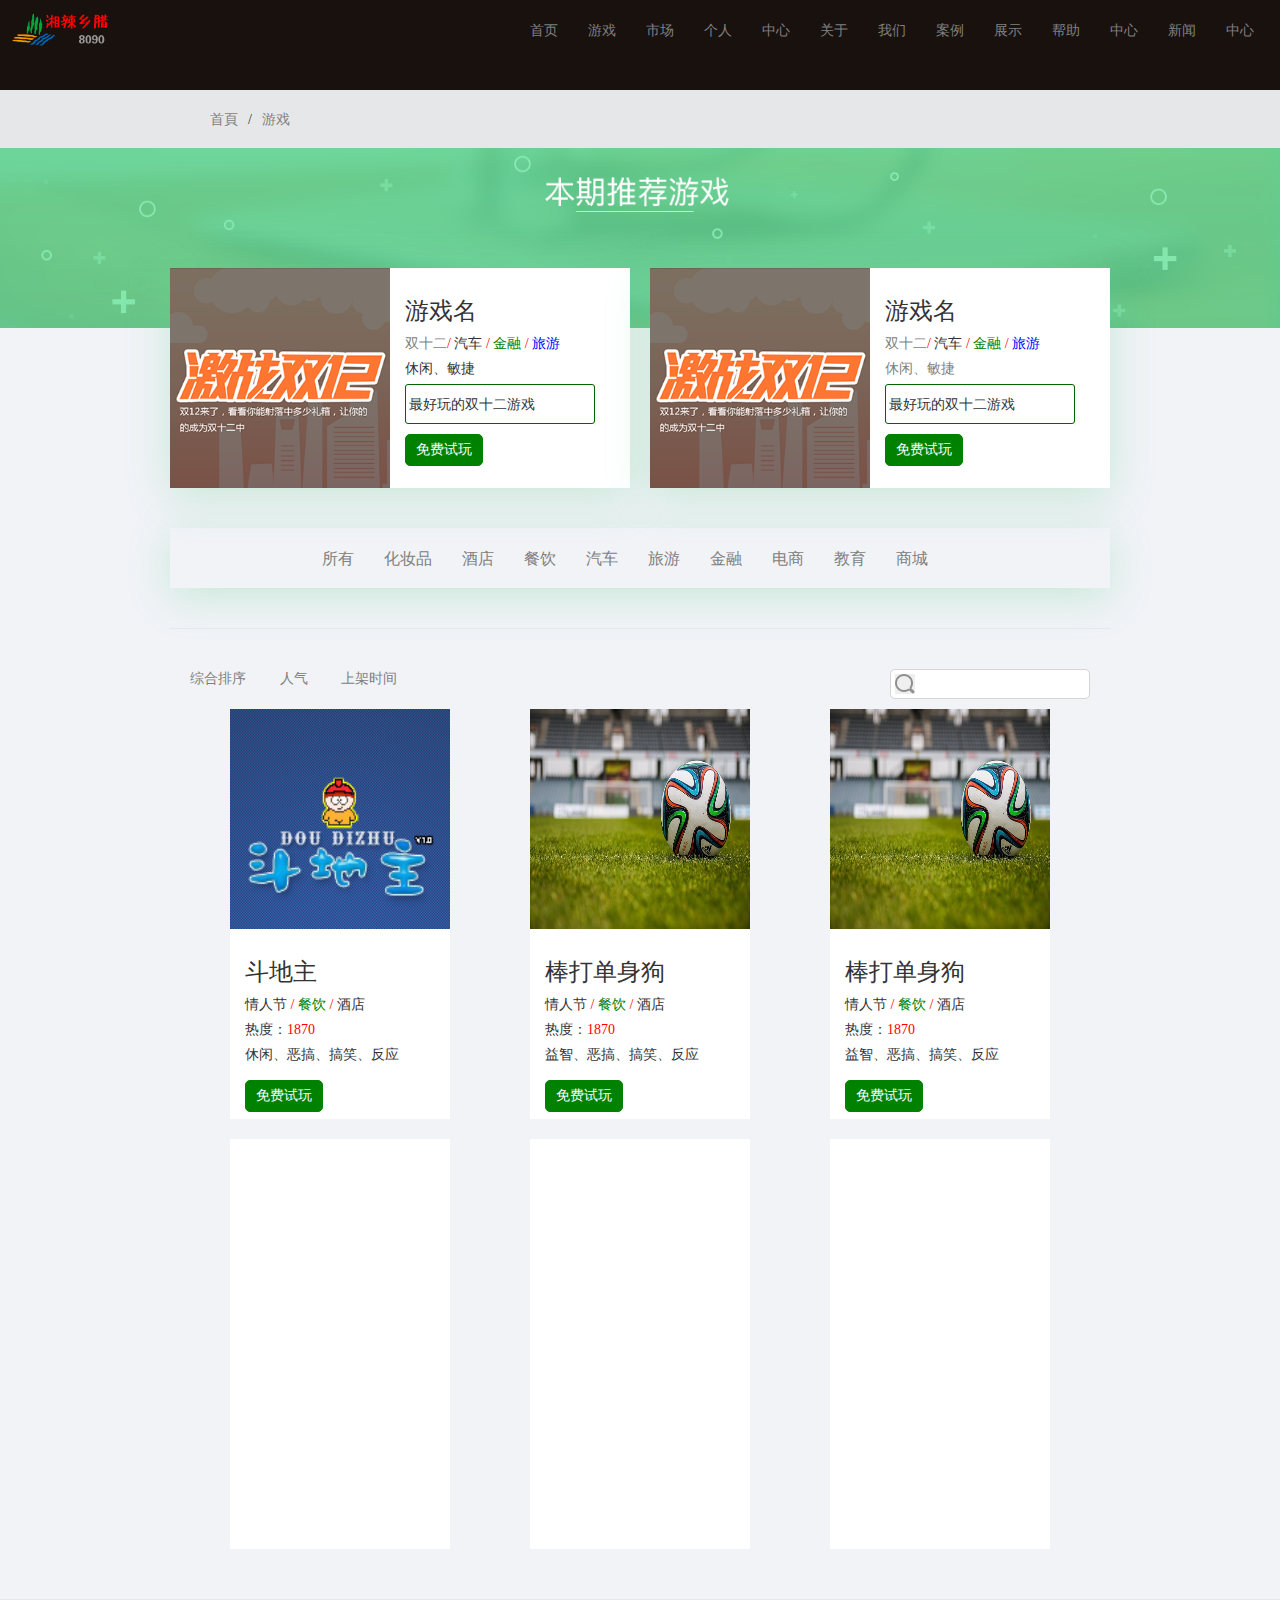
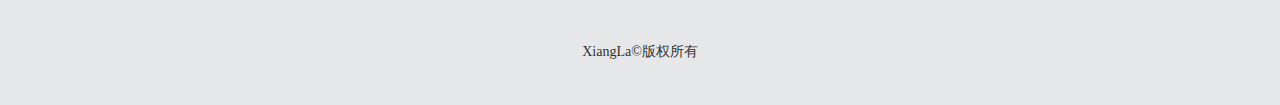
==== game/index.html @ a8843cdd "0720改版" ====
<html>
<head lang="en">
    <meta charset="UTF-8">
    <title></title>
    <link rel="stylesheet" href="../../../static/css/bootstrap.min.css"/>
    <link rel="stylesheet" href="../../../static/css/game.css"/>
</head>
<body>
    <header id="nav">
        <div class="head">
            <div class="logo fl"></div>
            <nav class="fr">
                <ul class="nav navbar">
                    <li><a href="#">首页</a></li>
                    <li><a href="#">游戏</a></li>
                    <li><a href="#">市场</a> </li>
                    <li><a href="#">个人</a></li>
                    <li><a href="#">中心</a></li>
                    <li><a href="#">关于</a></li>
                    <li><a href="#">我们</a></li>
                    <li><a href="#">案例</a></li>
                    <li><a href="#">展示</a></li>
                    <li><a href="#">帮助</a></li>
                    <li><a href="#">中心</a></li>
                    <li><a href="#">新闻</a></li>
                    <li><a href="#">中心</a></li>
                </ul>
            </nav>
            <div class="clearfix"></div>
        </div>
    </header>

    <div id="bread-crumb">
        <span><a>首頁</a>/<a>游戏</a></span>
    </div>

    <div id="banner">
        <div id="recommond">
            <div class="recommond-item fl">
                <div class="picframe fl">
                    <a href=""><img src="../resources/img/recommond1.png" alt="图片1" width="220" height="220"/></a>
                </div>
                <div class="infoframe fl">
                    <h3>游戏名</h3>
                    <p><span class="cgrey">双十二</span><span class="cred">/ </span>汽车<span class="cred"> /</span><span class="cgreen"> 金融</span><span class="cred"> / </span> <span class="cblue">旅游</span></p>
                    <p>休闲、敏捷</p>
                    <div>最好玩的双十二游戏</div>
                    <button>免费试玩</button>
                </div>
            </div>
            <div class="recommond-item fl">
                <div class="picframe fl">
                    <a href=""><img src="../resources/img/recommond1.png" alt="图片1" width="220" height="220"/></a>
                </div>
                <div class="infoframe fl">
                    <h3>游戏名</h3>
                    <p><span class="cgrey">双十二</span><span class="cred">/ </span>汽车<span class="cred"> /</span><span class="cgreen"> 金融</span><span class="cred"> / </span> <span class="cblue">旅游</span></p>
                    <p><span class="cgrey">休闲、敏捷</span></p>
                    <div>最好玩的双十二游戏</div>
                    <button>免费试玩</button>
                </div>
            </div>
        </div>
    </div>
    <div class="clearfix"></div>
    <div id="search">
        <div id="search-box">
            <div class="search-item">
            <ul>
                <li class="cgrey">所有</li>
                <li class="cgrey">化妆品</li>
                <li class="cgrey">酒店</li>
                <li class="cgrey">餐饮</li>
                <li class="cgrey">汽车</li>
                <li class="cgrey">旅游</li>
                <li class="cgrey">金融</li>
                <li class="cgrey">电商</li>
                <li class="cgrey">教育</li>
                <li class="cgrey">商城</li>
            </ul>
            </div>
        </div>
    </div>

    <div id="line1"></div>

    <div id="content">
        <div id="sort">
            <a href="">综合排序</a>
            <a href="">人气</a>
            <a href="">上架时间</a>
            <div class="search-input-group fr">
                <input type="text" class="search-input"/>
                <button ><img src="../resources/img/search.png" width="20px" height="20px"></button>
            </div>
        </div>
        <div class="clearfix"></div>
        <div id="game-list" >
            <div class="game-item col-sm-3" >
                <div class="picframe">
                    <a href="<%=basePath%>game/play"><img src="../resources/img/doudizhu.png" alt="" width="220px" height="220px"/></a>
                </div>
                <div class="infoframe">
                <h3>斗地主</h3>
                <p>情人节<span class="cred"> / </span><span class="cgreen">餐饮 </span><span class="cred">/</span> 酒店</p>
                <p>热度：<span class="cred">1870</span></p>
                <p>休闲、恶搞、搞笑、反应</p>
                    <button>免费试玩</button>
                </div>
            </div>
            <div class="col-sm-3 game-item" >
                <div class="picframe">
                    <a href=""><img src="../resources/img/game.jpg" alt="" width="220px" height="220px"/></a>
                </div>
                <div class="infoframe">
                    <h3>棒打单身狗</h3>
                    <p>情人节<span class="cred"> / </span><span class="cgreen">餐饮 </span><span class="cred">/</span> 酒店</p>
                    <p>热度：<span class="cred">1870</span></p>
                    <p>益智、恶搞、搞笑、反应</p>
                    <button>免费试玩</button>
                </div>
            </div>
            <div class="game-item col-sm-3" >
                <div class="picframe">
                    <a href=""><img src="../resources/img/game.jpg" alt="" width="220px" height="220px"/></a>
                </div>
                <div class="infoframe">
                    <h3>棒打单身狗</h3>
                    <p>情人节<span class="cred"> / </span><span class="cgreen">餐饮 </span><span class="cred">/</span> 酒店</p>
                    <p>热度：<span class="cred">1870</span></p>
                    <p>益智、恶搞、搞笑、反应</p>
                    <button>免费试玩</button>
                </div>
            </div>
            <div class="game-item col-sm-3" >

            </div>
            <div class="game-item col-sm-3">

            </div>
            <div class="game-item col-sm-3" >

            </div>


        </div>
    </div>

    <div id="footer">
            <p style="">XiangLa&copy版权所有</p>
    </div>
</body>
</html>
---- static/css/game.css ----
@charset "utf-8";

*{
    margin: 0 auto;
    padding: 0;
    list-style: none;
    font-family: "微软雅黑";
    font-size: 14px;
}

.clearfix{
    clear: both;
}

a{
    color: grey;
    text-decoration: none;
}
a:hover{
    color: #555555;
    text-decoration: blink;
}

.w3{
    width: 33%;
}

.fl{
    float:left;
}

.fr{
    float:right;
}

.cred{
    color: red;
}
.cgrey{
    color: grey;
}
.cblue{
    color: blue;
}
.cgreen{
    color: green;
}

body{
    background-color: #f1f3f7;
}

#nav{
    min-height: 78px;
    width: 100%;
    background-color: #18110e;
    padding: 10px;
    overflow: hidden;
}

.logo{
    width: 100px;
    height: 40px;
    background: url("../img/logo.png") no-repeat center;
    background-size: 100%;
}

nav li{
    float: left;
}

#bread-crumb{
    width: 100%;
    height: 58px;
    background-color: #e6e7e9;
    padding: 20px 200px 20px ;
    overflow: hidden;
}

#bread-crumb a{
    margin-right: 10px;
    margin-left: 10px;
}

#banner{
    height: 180px;
    width: 100%;
    background: url("../img/banner5.jpg") no-repeat  center center;
    padding-top: 120px;
    background-position: top center;
    -webkit-background-size: cover;
    background-size: cover;
}

#recommond{
    width: 960px;
    margin: 0 auto;
}

.recommond-item {
    width: 460px;
    margin: 0 10px;
    background-color: #FFF;
    box-shadow: 0px 9px 40px rgba(105, 207, 147, 0.3);
}

.picframe{
    width: 220px;
    height: 220px;
    overflow: hidden;
    padding: 0px;
}

.infoframe{
    width: 220px;
    padding: 10px 15px;
}

.infoframe>p{
    margin-bottom: 5px;
}
.infoframe>div{
    border: 1px solid darkgreen;
    border-radius: 3px;
    padding: 3px;
    height: 40px;
    line-height: 34px;
}
.infoframe>button{
    padding: 5px 10px;
    background-color: #008200;
    color: white;
    border-radius: 5px ;
    border: 1px solid #008200;
    margin-top:10px;
}

#search{
    margin: 40px auto;
    width: 100%;
    height: 60px;
}

#search-box{
    width: 940px;
    height: 60px;
    margin: 0 auto;
    box-shadow: 0px 9px 40px rgba(105,207,147,0.3);
    padding: 20px 30px;
}

.search-item{
    text-align: center;
}
.search-item ul{
    display: inline-block;
    overflow: auto;
}

#search .search-item li{
    font-size: 16px;
    float: left;
    margin-right: 30px;
}

#line1{
    width: 940px;
    height: 1px;
    background-color: #e2e8eb;
    margin: 0 auto 20px auto;
}

#content{
    width: 940px;
    min-height: 300px;
    overflow: hidden;
    margin: 20px auto;
    padding: 20px;
}

.search-input{
    border: 1px solid #d5d5d5;
    border-radius: 5px;
    padding: 5px 5px 5px 35px;
    width: 200px;
    height: 30px;
}

.search-input-group{
    position: relative;
}

.search-input-group button{
    position: absolute;
    top: 5px;
    left: 5px;
    border: none;
}

#content #sort>a{
    margin-right: 30px;
}

#game-list{
    min-height: 300px;
    overflow: hidden;
    margin: 0 auto;
    padding: 20px auto;
    width: 940px;
}

.game-item{
    height: 410px;
    width: 220px;
    background-color: #FFFFFF;
    margin: 10px 40px;
    padding: 0px;
}

#footer{
    width: 100%;
    height: 106px;
    background-color: #e6e7e9;
    line-height: 106px;
    margin: 0 auto;
    text-align: center;
}

#game{
    width: 100%;
    height: 700px;
}

.game-bar{
    width: 940px;
    height: 40px;
    background: url("../img/cao.jpg") repeat-x center center;
}

#top-game-bar{
    border-bottom-left-radius: 5px;
    border-bottom-right-radius: 5px;
}

#bottom-game-bar{
    border-top-left-radius: 5px;
    border-top-right-radius: 5px;
}

.game-play{
    width: 940px;
    height: 620px;
    text-align: center;
    padding: 60px 0;
}
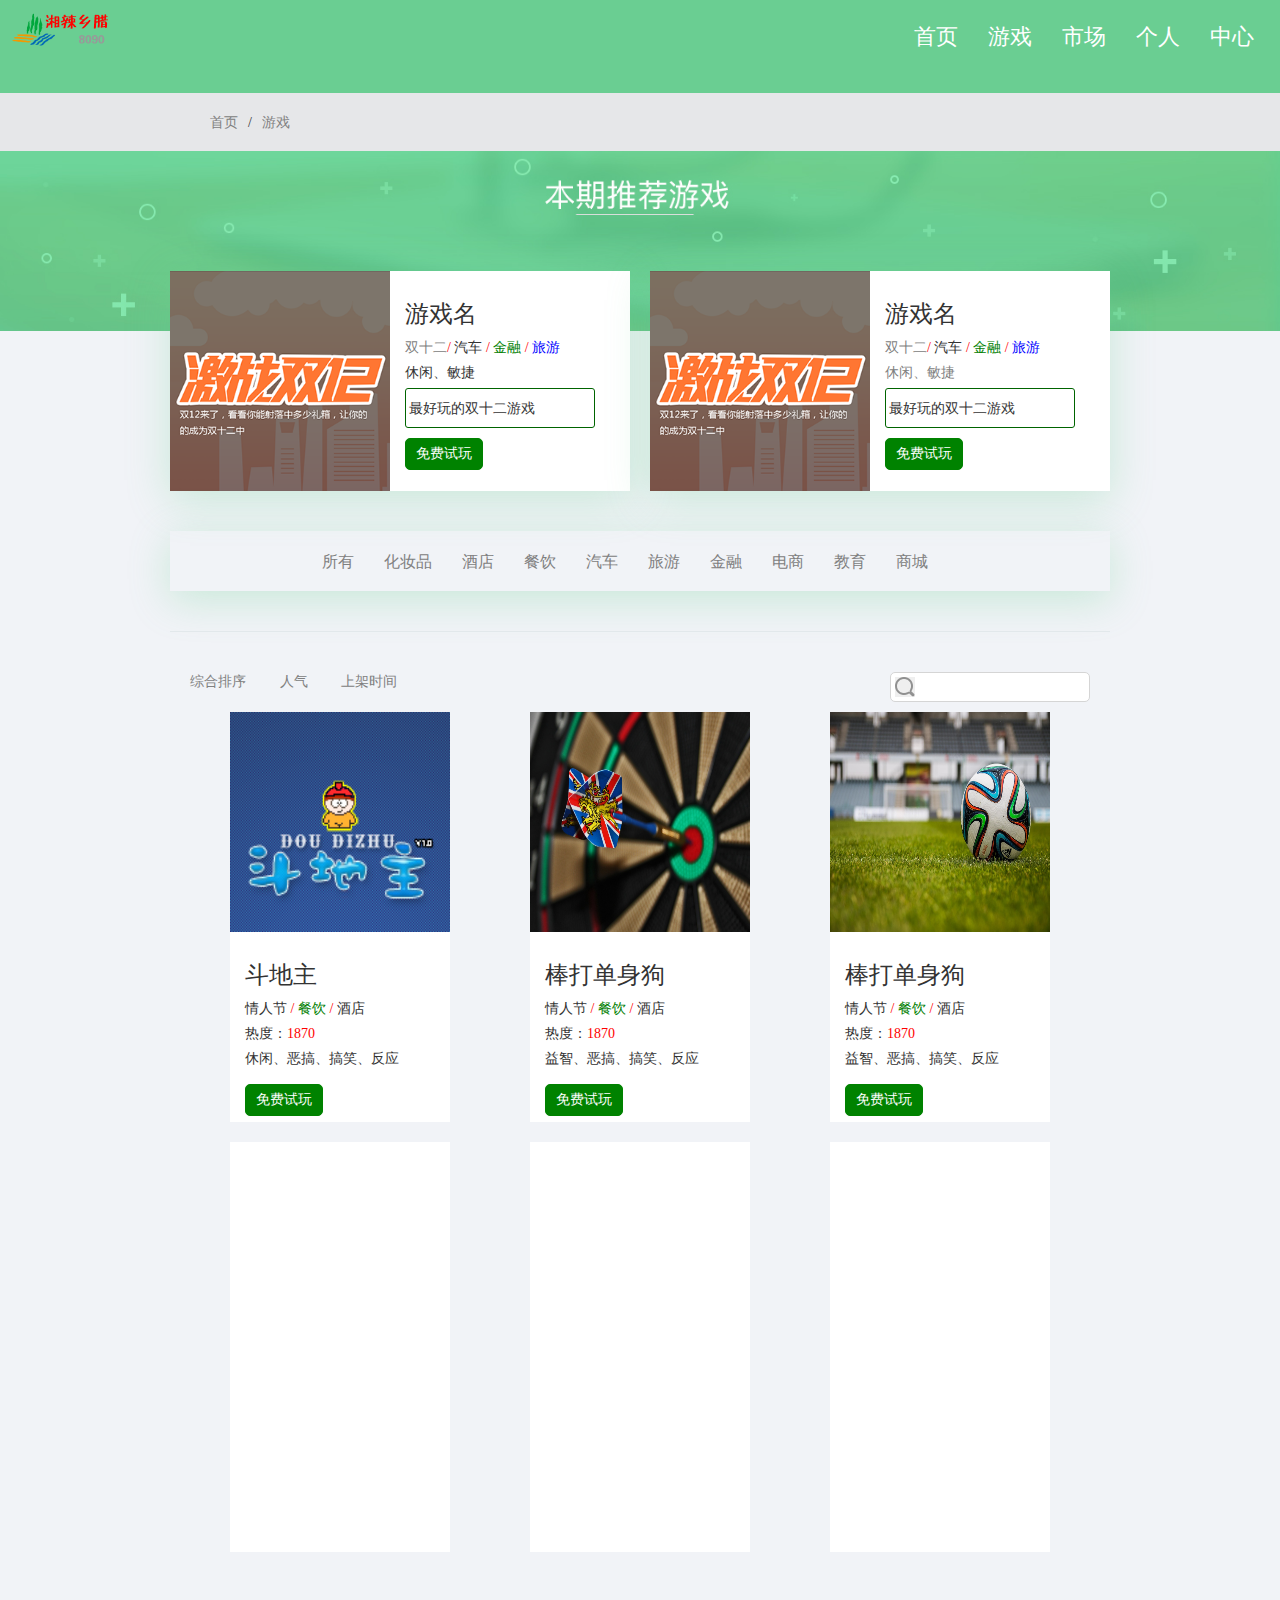
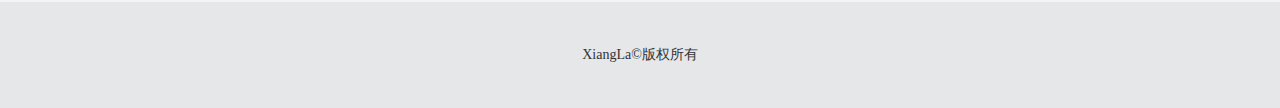
==== commit c993bb9b: "商品列表优化" ====
--- a/game/index.html
+++ b/game/index.html
@@ -2,8 +2,8 @@
 <head lang="en">
     <meta charset="UTF-8">
     <title></title>
-    <link rel="stylesheet" href="../../../static/css/bootstrap.min.css"/>
-    <link rel="stylesheet" href="../../../static/css/game.css"/>
+    <link rel="stylesheet" href="../static/css/bootstrap.min.css"/>
+    <link rel="stylesheet" href="../static/css/game.css"/>
 </head>
 <body>
     <header id="nav">
@@ -16,14 +16,6 @@
                     <li><a href="#">市场</a> </li>
                     <li><a href="#">个人</a></li>
                     <li><a href="#">中心</a></li>
-                    <li><a href="#">关于</a></li>
-                    <li><a href="#">我们</a></li>
-                    <li><a href="#">案例</a></li>
-                    <li><a href="#">展示</a></li>
-                    <li><a href="#">帮助</a></li>
-                    <li><a href="#">中心</a></li>
-                    <li><a href="#">新闻</a></li>
-                    <li><a href="#">中心</a></li>
                 </ul>
             </nav>
             <div class="clearfix"></div>
@@ -31,14 +23,14 @@
     </header>
 
     <div id="bread-crumb">
-        <span><a>首頁</a>/<a>游戏</a></span>
+        <span><a>首页</a>/<a>游戏</a></span>
     </div>
 
     <div id="banner">
         <div id="recommond">
             <div class="recommond-item fl">
                 <div class="picframe fl">
-                    <a href=""><img src="../resources/img/recommond1.png" alt="图片1" width="220" height="220"/></a>
+                    <a href=""><img src="../static/img/recommond1.png" alt="图片1" width="220" height="220"/></a>
                 </div>
                 <div class="infoframe fl">
                     <h3>游戏名</h3>
@@ -50,7 +42,7 @@
             </div>
             <div class="recommond-item fl">
                 <div class="picframe fl">
-                    <a href=""><img src="../resources/img/recommond1.png" alt="图片1" width="220" height="220"/></a>
+                    <a href=""><img src="../static/img/recommond1.png" alt="图片1" width="220" height="220"/></a>
                 </div>
                 <div class="infoframe fl">
                     <h3>游戏名</h3>
@@ -91,14 +83,15 @@
             <a href="">上架时间</a>
             <div class="search-input-group fr">
                 <input type="text" class="search-input"/>
-                <button ><img src="../resources/img/search.png" width="20px" height="20px"></button>
+                <button><img src="../static/img/search.png" width="20px" height="20px"></button>
             </div>
         </div>
         <div class="clearfix"></div>
         <div id="game-list" >
             <div class="game-item col-sm-3" >
                 <div class="picframe">
-                    <a href="<%=basePath%>game/play"><img src="../resources/img/doudizhu.png" alt="" width="220px" height="220px"/></a>
+                    <a href="gameDetail.html"><img src="../static/img/doudizhu.png" alt="" width="220px"
+                                                   height="220px"/></a>
                 </div>
                 <div class="infoframe">
                 <h3>斗地主</h3>
@@ -110,7 +103,7 @@
             </div>
             <div class="col-sm-3 game-item" >
                 <div class="picframe">
-                    <a href=""><img src="../resources/img/game.jpg" alt="" width="220px" height="220px"/></a>
+                    <a href=""><img src="../static/img/game1.jpg" alt="" width="220px" height="220px"/></a>
                 </div>
                 <div class="infoframe">
                     <h3>棒打单身狗</h3>
@@ -122,7 +115,7 @@
             </div>
             <div class="game-item col-sm-3" >
                 <div class="picframe">
-                    <a href=""><img src="../resources/img/game.jpg" alt="" width="220px" height="220px"/></a>
+                    <a href=""><img src="../static/img/game2.jpg" alt="" width="220px" height="220px"/></a>
                 </div>
                 <div class="infoframe">
                     <h3>棒打单身狗</h3>
--- a/static/css/game.css
+++ b/static/css/game.css
@@ -53,10 +53,16 @@
 #nav{
     min-height: 78px;
     width: 100%;
-    background-color: #18110e;
+    background-color: #6ace92;
     padding: 10px;
     overflow: hidden;
 }
+
+.nav > li > a {
+    font-size: 22px;
+    color: #ffffff;
+}
+
 
 .logo{
     width: 100px;
